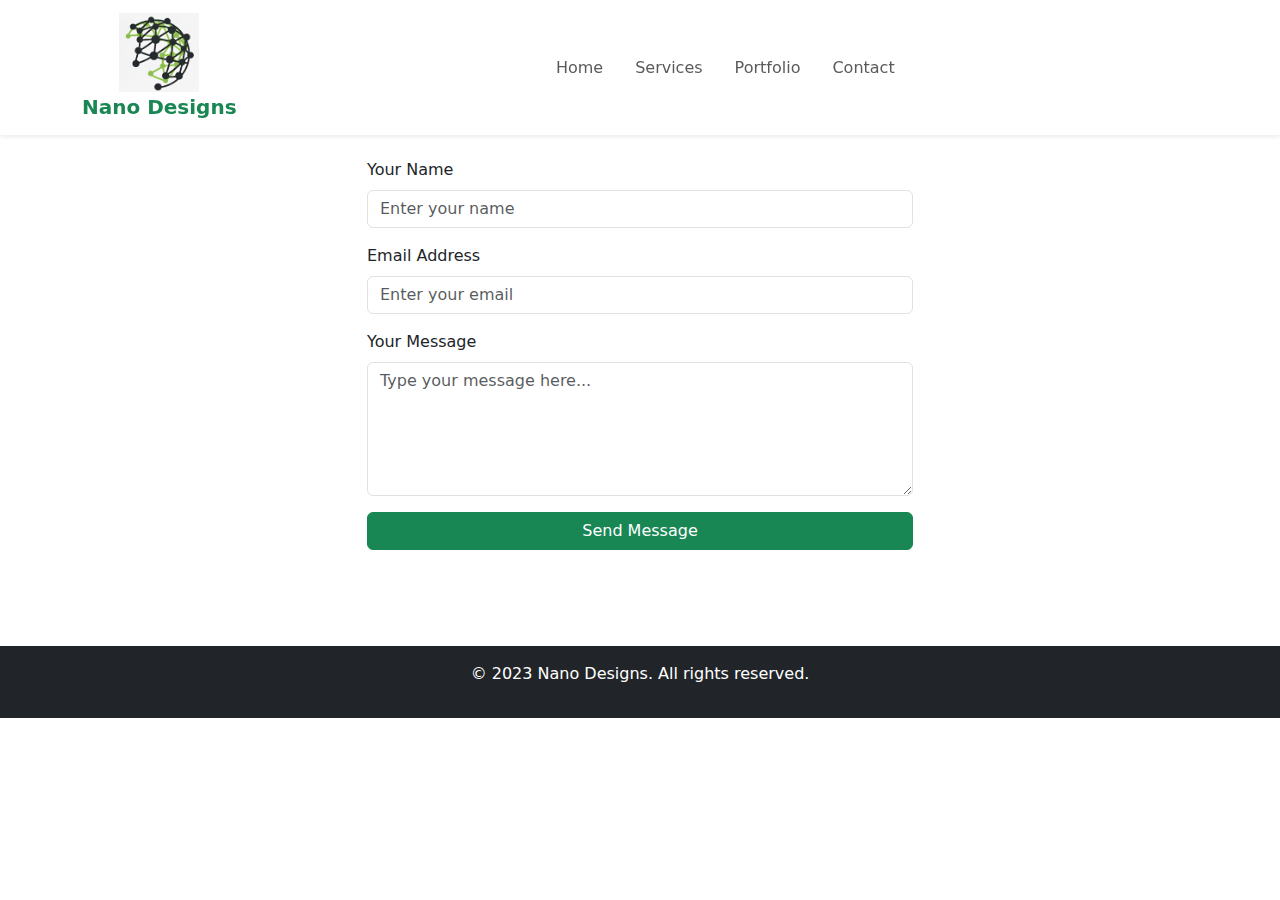
==== contact.html @ c16bdf29 "contact" ====
<!DOCTYPE html>
<html lang="en">
<head>
    <meta charset="UTF-8">
    <meta name="viewport" content="width=device-width, initial-scale=1.0">
    <meta http-equiv="X-UA-Compatible" content="ie=edge">
    <title>Contact Us - Nano Designs</title>

    <!-- Bootstrap & Font Awesome -->
    <link href="https://cdn.jsdelivr.net/npm/bootstrap@5.3.0/dist/css/bootstrap.min.css" rel="stylesheet">
    <link rel="stylesheet" href="https://cdnjs.cloudflare.com/ajax/libs/font-awesome/6.0.0/css/all.min.css">

    <!-- Custom CSS -->
    <link rel="stylesheet" href="style.css">
</head>
<body>
    <header>
        <nav class="navbar navbar-light bg-white shadow-sm fixed-top">
            <div class="container d-flex justify-content-between align-items-center">
                <a class="navbar-brand d-flex align-items-center" href="index.html">
                    <img src="new.jpg" alt="Logo" class="logo">
                    <span class="fw-bold text-success">Nano Designs</span>
                </a>
                <ul class="nav-links d-flex">
                    <li><a href="index.html">Home</a></li>
                    <li><a href="services.html">Services</a></li>
                    <li><a href="portfolio.html">Portfolio</a></li>
                    <li><a href="contact.html">Contact</a></li>
                </ul>
            </div>
        </nav>
    </header>

    <section class="container py-5 mt-5" id="contact">
        <h2 class="text-center mb-4 fw-bold">Contact Us</h2>
        <div class="row justify-content-center">
            <div class="col-md-6">
                <form>
                    <div class="mb-3">
                        <label for="name" class="form-label">Your Name</label>
                        <input type="text" class="form-control" id="name" placeholder="Enter your name" required>
                    </div>
                    <div class="mb-3">
                        <label for="email" class="form-label">Email Address</label>
                        <input type="email" class="form-control" id="email" placeholder="Enter your email" required>
                    </div>
                    <div class="mb-3">
                        <label for="message" class="form-label">Your Message</label>
                        <textarea class="form-control" id="message" rows="5" placeholder="Type your message here..." required></textarea>
                    </div>
                    <button type="submit" class="btn btn-success w-100">Send Message</button>
                </form>
            </div>
        </div>
    </section>

    <footer class="bg-dark text-white text-center py-3 mt-5">
        <p>&copy; 2023 Nano Designs. All rights reserved.</p>
    </footer>

    <!-- Bootstrap JS -->
    <script src="https://cdn.jsdelivr.net/npm/bootstrap@5.3.0/dist/js/bootstrap.bundle.min.js"></script>
</body>
</html>
---- style.css ----
/* Reset default styles */
* {
    margin: 0;
    padding: 0;
    box-sizing: border-box;
}

/* Navigation Bar */
.navbar .container {
    display: flex;
    justify-content: center; /* Centers navbar content */
    align-items: center; /* Align items vertically */
}

/* Centered Navigation Links */
.nav-links {
    list-style: none; /* Removes default bullet points */
    padding: 0; /* Removes any default padding */
    margin: 0; /* Ensures no extra space is added */
    display: flex;
    flex-wrap: wrap;
    justify-content: center; /* Centers horizontally */
    align-items: center; /* Aligns vertically */
    flex-grow: 1; /* Ensures it takes up available space */
}

.nav-links a {
    text-decoration: none;
    color: #5a5a5a;
    font-weight: 500;
    padding: 0.5rem 1rem;
    transition: background-color 0.3s;
}

.nav-links a:hover {
    background-color: #eaeef0;
    border-radius: 5px;
}

/* Center Logo and Text */
.navbar-brand {
    display: flex;
    flex-direction: column;
    align-items: center;
    justify-content: center;
    flex-grow: 0; /* Prevents the logo from expanding */
}

.logo {
    width: 80px;
}

/* Call-to-Action Button */
.cta-button {
    display: inline-block;
    padding: 1rem 2rem;
    background-color: #5a5a5a;
    color: white;
    text-decoration: none;
    border-radius: 5px;
    transition: background-color 0.3s;
}

.cta-button:hover {
    background-color: #85B64A;
}

/* Hero Section */
.hero {
    margin-top: 100px; /* Adjust to ensure content is visible below the fixed navbar */
}

/* Carousel */
.carousel-inner img {
    margin-top: 100px;
    width: 100%; /* Ensures full width */
    height: auto; /* Ensures full image is visible */
    max-height: 500px; /* Prevents excessive stretching */
    object-fit: contain; /* Ensures the whole image is visible */
}

/* Carousel Indicators */
.carousel-indicators {
    color: black;
}

/* Ensure the carousel container has a consistent height */
#heroCarousel {
    width: 100%;
    height: auto; /* Adjusts height dynamically */
    min-height: 350px; /* Minimum height */
    overflow: hidden;
}

/* Force all images to fit the carousel dimensions */
.carousel-inner .carousel-item img {
    width: 100%;
    height: auto;
    object-fit: contain; /* Ensures the whole image is shown */
}

/* Adjust for smaller screens */
@media (max-width: 768px) {
    #heroCarousel {
        min-height: 300px;
    }
}

@media (max-width: 480px) {
    #heroCarousel {
        min-height: 250px;
    }
}

/* Change the color of carousel arrows to black */
.carousel-control-next-icon,
.carousel-control-prev-icon {
    filter: invert(1); /* Makes arrows black */
    width: 90%;
}

/* Change the color of inactive carousel indicators to black */
.carousel-indicators button {
    background-color: #85B64A !important; /* Sets the dots to black */
    opacity: 1; /* Set the opacity to 50% */
}

/* Make the active indicator fully black */
.carousel-indicators .active {
    background-color: black !important;
    opacity: 1; /* Full opacity for the active dot */
}

/* Optional: Resize the dots for better visibility */
.carousel-indicators button {
    width: 12px;
    height: 12px;
}
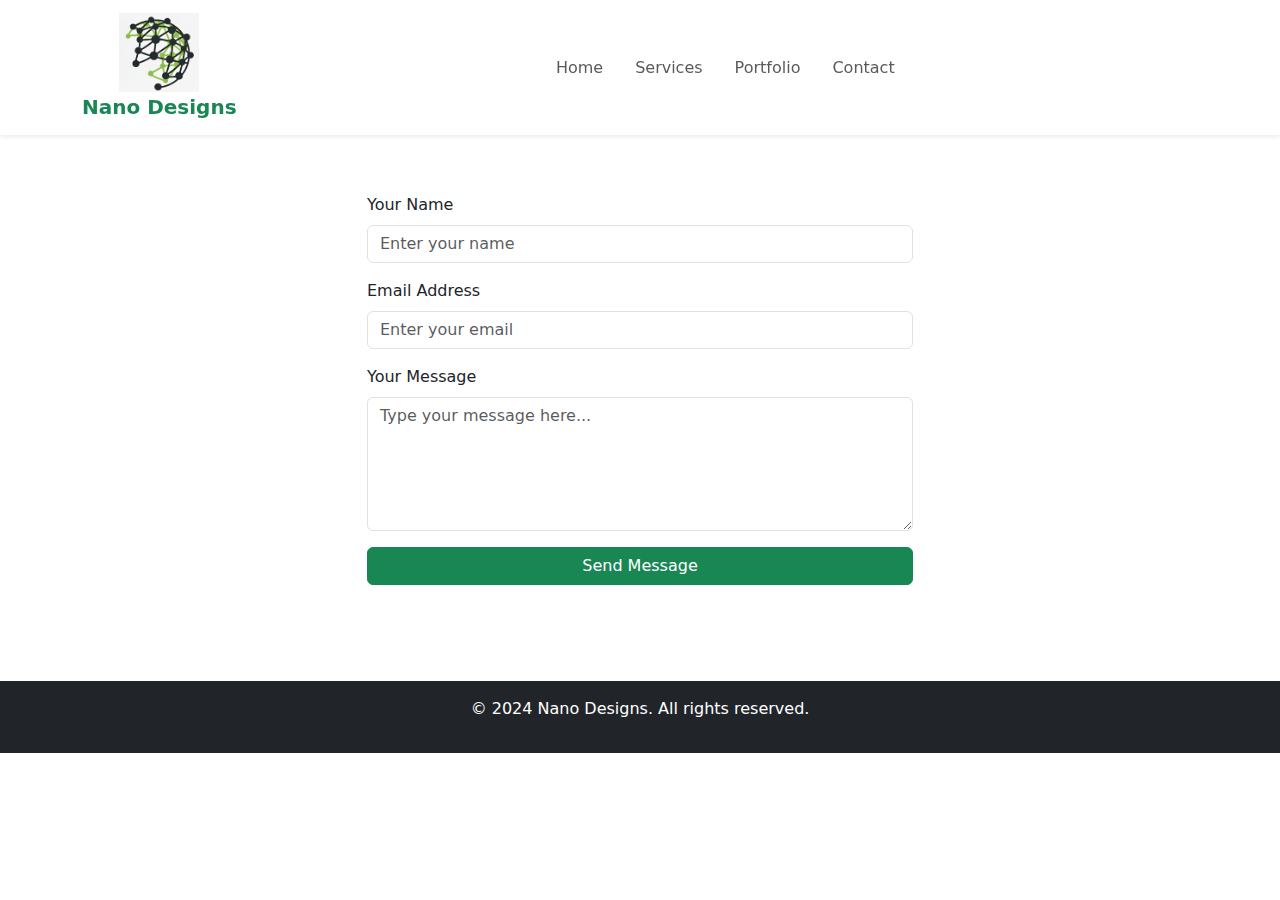
==== commit a2fb1bfc: "servies" ====
--- a/contact.html
+++ b/contact.html
@@ -35,30 +35,53 @@
         <h2 class="text-center mb-4 fw-bold">Contact Us</h2>
         <div class="row justify-content-center">
             <div class="col-md-6">
-                <form>
+                <form id="contact-form">
                     <div class="mb-3">
                         <label for="name" class="form-label">Your Name</label>
-                        <input type="text" class="form-control" id="name" placeholder="Enter your name" required>
+                        <input type="text" class="form-control" name="name" id="name" placeholder="Enter your name" required>
                     </div>
                     <div class="mb-3">
                         <label for="email" class="form-label">Email Address</label>
-                        <input type="email" class="form-control" id="email" placeholder="Enter your email" required>
+                        <input type="email" class="form-control" name="email" id="email" placeholder="Enter your email" required>
                     </div>
                     <div class="mb-3">
                         <label for="message" class="form-label">Your Message</label>
-                        <textarea class="form-control" id="message" rows="5" placeholder="Type your message here..." required></textarea>
+                        <textarea class="form-control" name="message" id="message" rows="5" placeholder="Type your message here..." required></textarea>
                     </div>
                     <button type="submit" class="btn btn-success w-100">Send Message</button>
+                    <p id="success-message" class="text-success mt-3" style="display: none;">Message sent successfully!</p>
                 </form>
             </div>
         </div>
     </section>
 
     <footer class="bg-dark text-white text-center py-3 mt-5">
-        <p>&copy; 2023 Nano Designs. All rights reserved.</p>
+        <p>&copy; 2024 Nano Designs. All rights reserved.</p>
     </footer>
 
     <!-- Bootstrap JS -->
     <script src="https://cdn.jsdelivr.net/npm/bootstrap@5.3.0/dist/js/bootstrap.bundle.min.js"></script>
+
+    <script>
+    document.getElementById("contact-form").addEventListener("submit", async function(event) {
+        event.preventDefault();
+
+        const form = event.target;
+        const formData = new FormData(form);
+
+        const response = await fetch("https://formspree.io/f/mwpvogzj", {
+            method: "POST",
+            body: formData,
+            headers: { "Accept": "application/json" }
+        });
+
+        if (response.ok) {
+            document.getElementById("success-message").style.display = "block";
+            form.reset();
+        } else {
+            alert("Message sending failed. Please try again.");
+        }
+    });
+    </script>
 </body>
-</html>
+</html>--- a/style.css
+++ b/style.css
@@ -136,3 +136,10 @@
     width: 12px;
     height: 12px;
 }
+.col-md-6 {
+    margin-top: 35px;
+    justify-content: center;
+    align-items: center;
+}
+
+
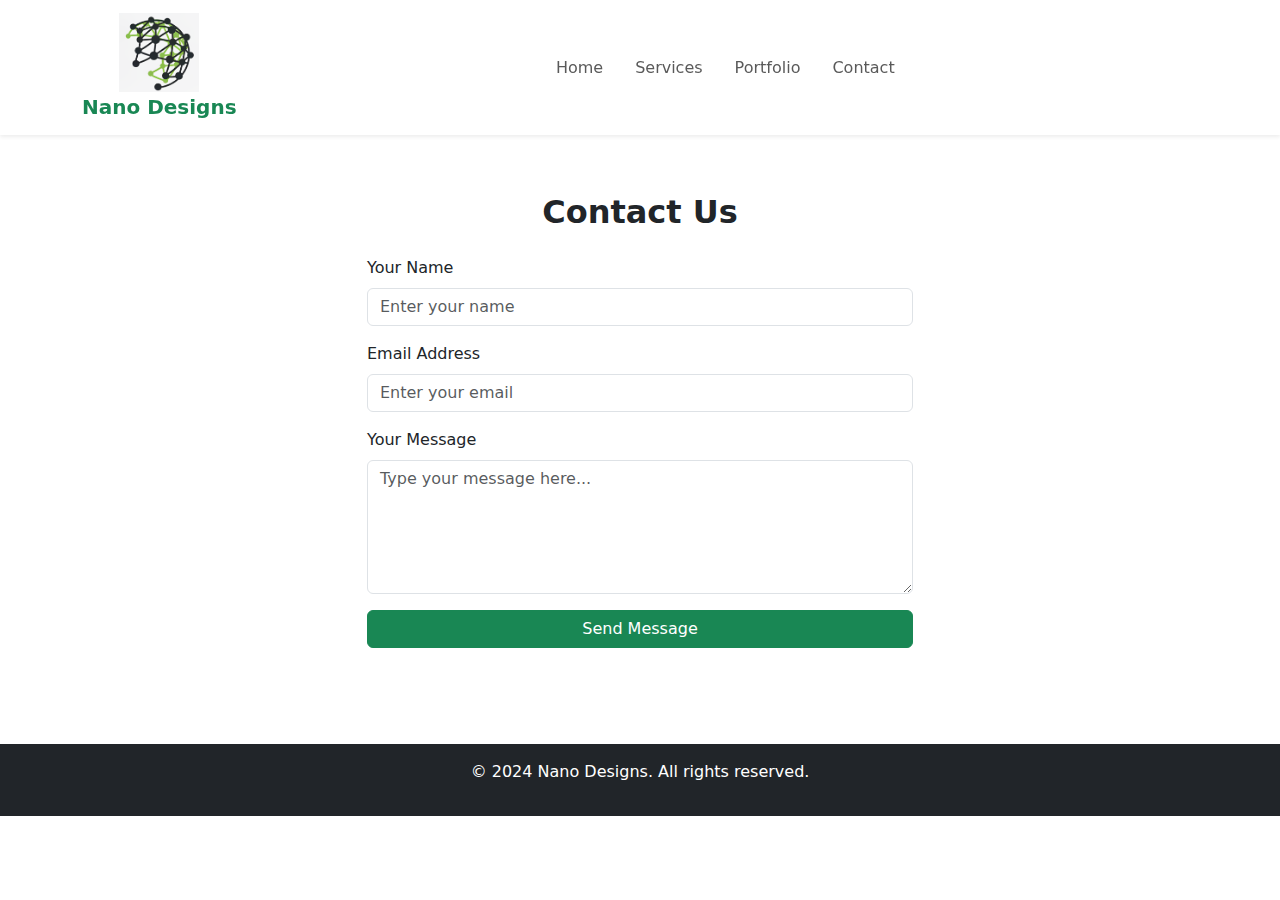
==== commit a2213183: "fixed everything lol" ====
--- a/contact.html
+++ b/contact.html
@@ -32,11 +32,12 @@
     </header>
 
     <section class="container py-5 mt-5" id="contact">
-        <h2 class="text-center mb-4 fw-bold">Contact Us</h2>
+        <h2 class="text-center mb-4 fw-bold">'</h2>
         <div class="row justify-content-center">
             <div class="col-md-6">
                 <form id="contact-form">
                     <div class="mb-3">
+                        <h2 class="text-center mb-4 fw-bold">Contact Us</h2>
                         <label for="name" class="form-label">Your Name</label>
                         <input type="text" class="form-control" name="name" id="name" placeholder="Enter your name" required>
                     </div>
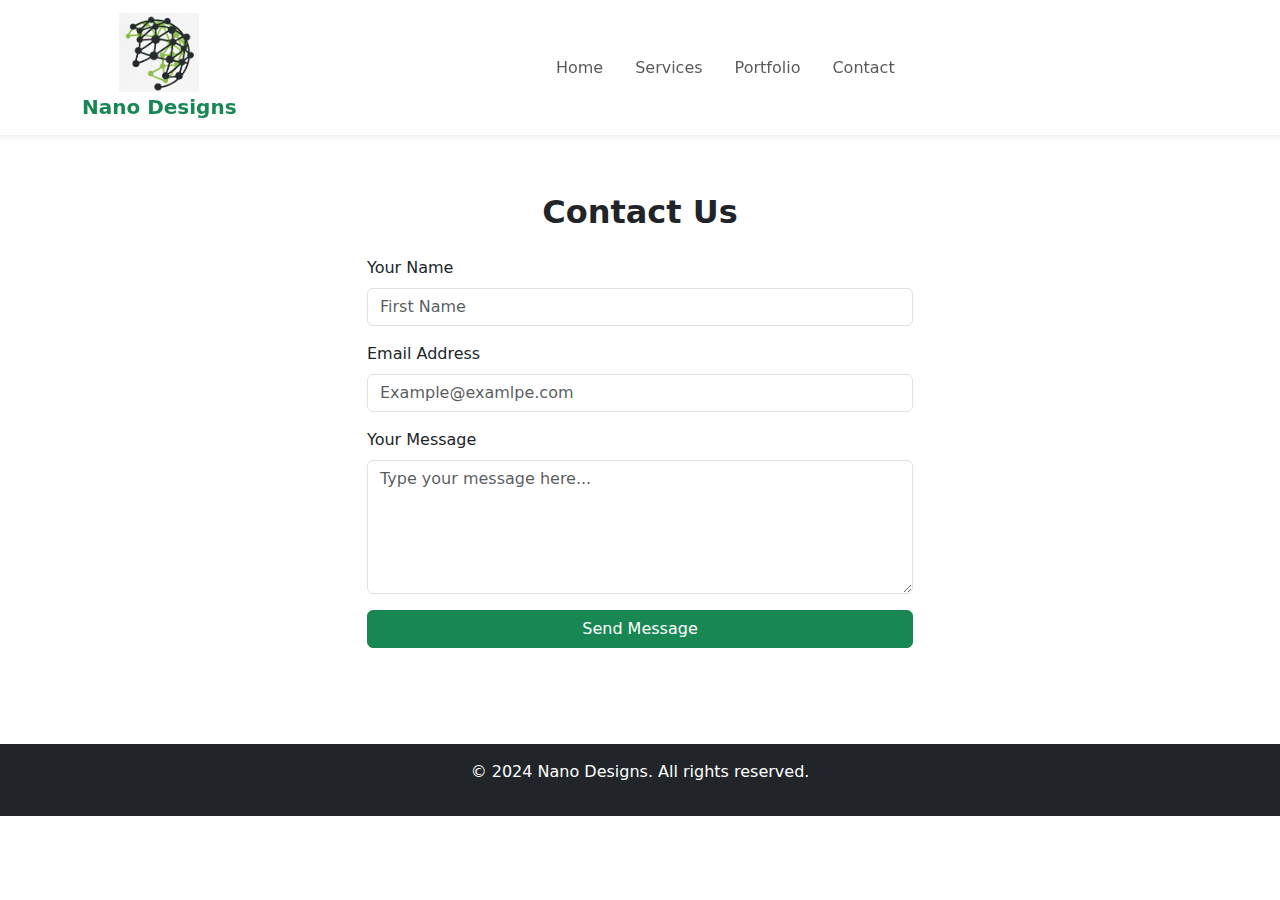
==== commit d6676e53: "place holders changed" ====
--- a/contact.html
+++ b/contact.html
@@ -39,11 +39,11 @@
                     <div class="mb-3">
                         <h2 class="text-center mb-4 fw-bold">Contact Us</h2>
                         <label for="name" class="form-label">Your Name</label>
-                        <input type="text" class="form-control" name="name" id="name" placeholder="Enter your name" required>
+                        <input type="text" class="form-control" name="name" id="name" placeholder="First Name" required>
                     </div>
                     <div class="mb-3">
                         <label for="email" class="form-label">Email Address</label>
-                        <input type="email" class="form-control" name="email" id="email" placeholder="Enter your email" required>
+                        <input type="email" class="form-control" name="email" id="email" placeholder="Example@examlpe.com" required>
                     </div>
                     <div class="mb-3">
                         <label for="message" class="form-label">Your Message</label>
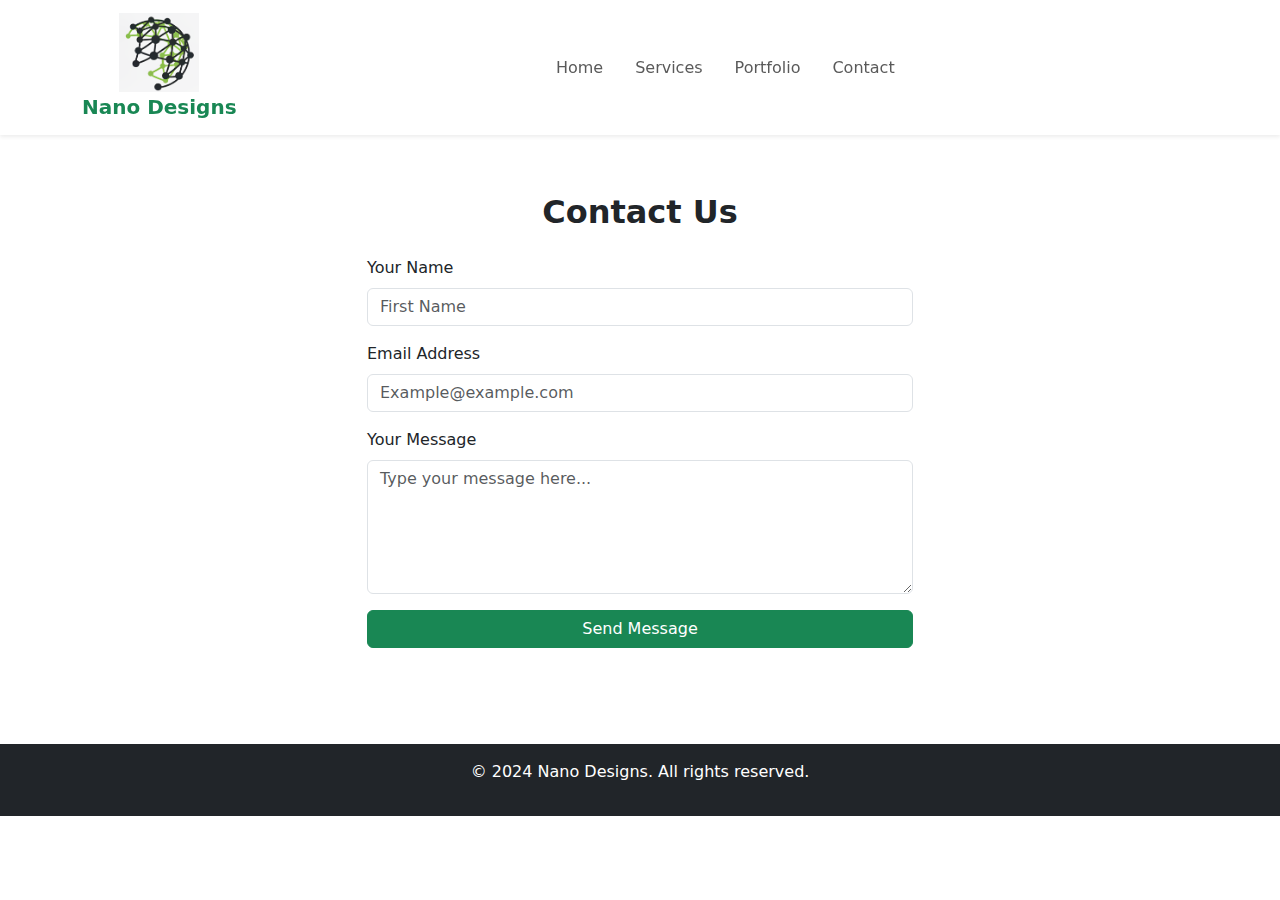
==== commit d1e399f5: "typo" ====
--- a/contact.html
+++ b/contact.html
@@ -43,7 +43,7 @@
                     </div>
                     <div class="mb-3">
                         <label for="email" class="form-label">Email Address</label>
-                        <input type="email" class="form-control" name="email" id="email" placeholder="Example@examlpe.com" required>
+                        <input type="email" class="form-control" name="email" id="email" placeholder="Example@example.com" required>
                     </div>
                     <div class="mb-3">
                         <label for="message" class="form-label">Your Message</label>
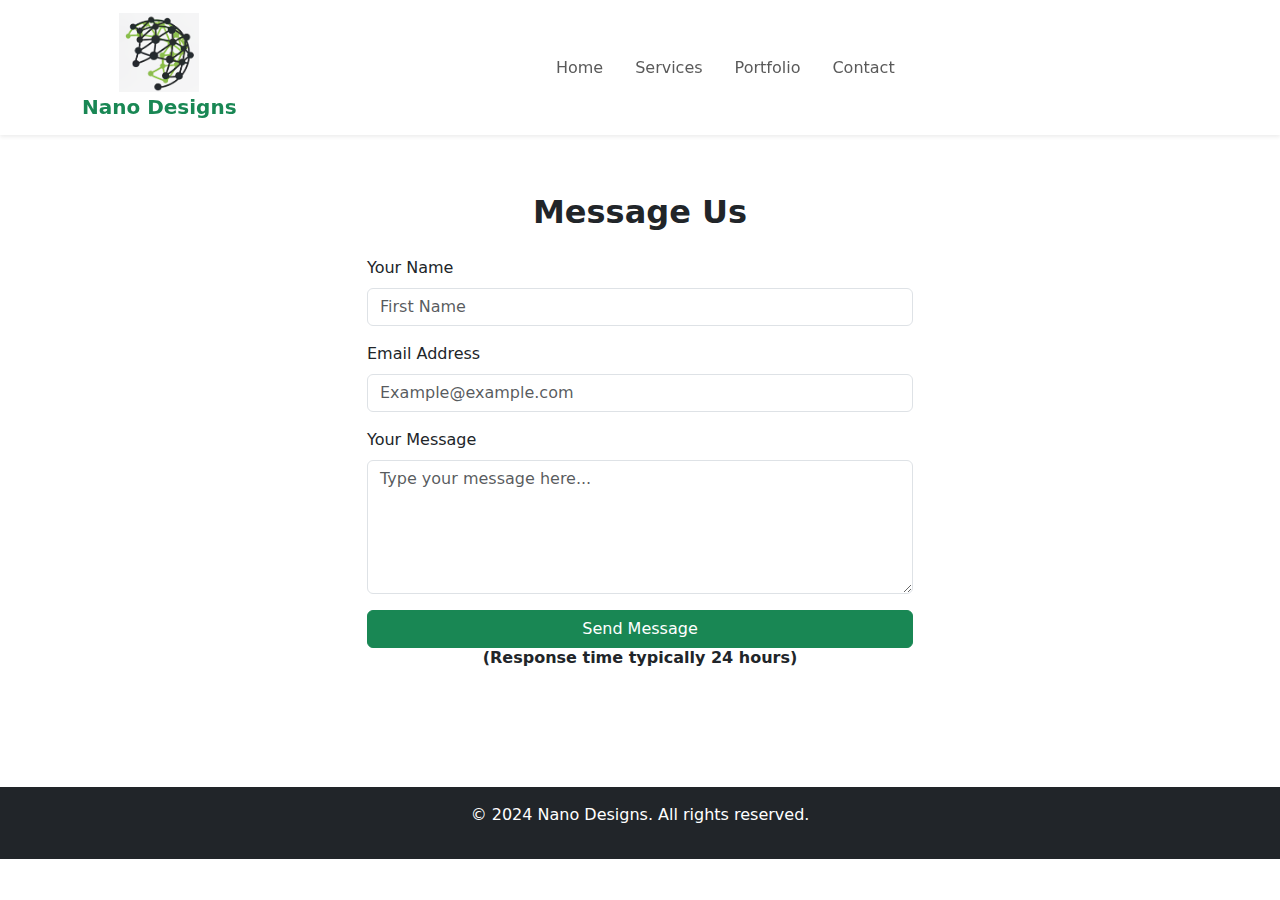
==== commit 9e0cf77a: "contact responce time" ====
--- a/contact.html
+++ b/contact.html
@@ -37,7 +37,7 @@
             <div class="col-md-6">
                 <form id="contact-form">
                     <div class="mb-3">
-                        <h2 class="text-center mb-4 fw-bold">Contact Us</h2>
+                        <h2 class="text-center mb-4 fw-bold">Message Us</h2>
                         <label for="name" class="form-label">Your Name</label>
                         <input type="text" class="form-control" name="name" id="name" placeholder="First Name" required>
                     </div>
@@ -50,6 +50,7 @@
                         <textarea class="form-control" name="message" id="message" rows="5" placeholder="Type your message here..." required></textarea>
                     </div>
                     <button type="submit" class="btn btn-success w-100">Send Message</button>
+                    <h6 class="text-center mb-4 fw-bold">(Response time typically 24 hours)</h6>
                     <p id="success-message" class="text-success mt-3" style="display: none;">Message sent successfully!</p>
                 </form>
             </div>
--- a/style.css
+++ b/style.css
@@ -142,4 +142,46 @@
     align-items: center;
 }
 
+/* Carousel Caption Styling */
+.carousel-caption h5,
+.carousel-caption p {
+    color: #176de5; /* Bootstrap's success color (green) */
+    text-shadow: 2px 2px 4px rgba(0, 0, 0, 0.5); /* Adds shadow for better readability */
+}
 
+/* Position carousel text in the top left with a speech bubble */
+.carousel-caption {
+    position: absolute;
+    top: 100px; /* Adjust as needed */
+    left: max(25%,80px); /* Adjust as needed */
+    background: rgb(220, 219, 219);
+    color: black;
+    padding: 5px 10px; /* Reduces the size */
+    border-radius: 8px; /* Slightly smaller rounding */
+    text-align: left;
+    max-width: min(27%, 250px); /* Decreases overall width */
+    font-size: 14px; /* Makes text smaller */
+    max-height: 150px;
+    box-shadow: 2px 2px 10px rgba(0, 0, 0, 0.2);
+}
+
+/* Speech bubble tail */
+.carousel-caption::after {
+    content: "";
+    position: absolute;
+    bottom: -10px; /* Adjust based on position */
+    left: 15px;
+    width: 0;
+    height: 0;
+    border-left: 10px solid transparent;
+    border-right: 10px solid transparent;
+    border-top: 10px solid rgb(170, 159, 159); /* Matches background */
+}
+
+/* Ensure text is fully visible */
+.carousel-caption h5,
+.carousel-caption p {
+    color: #c00505 !important;
+    text-shadow: none; /* Remove shadow for better clarity */
+    font-weight: bold;
+}
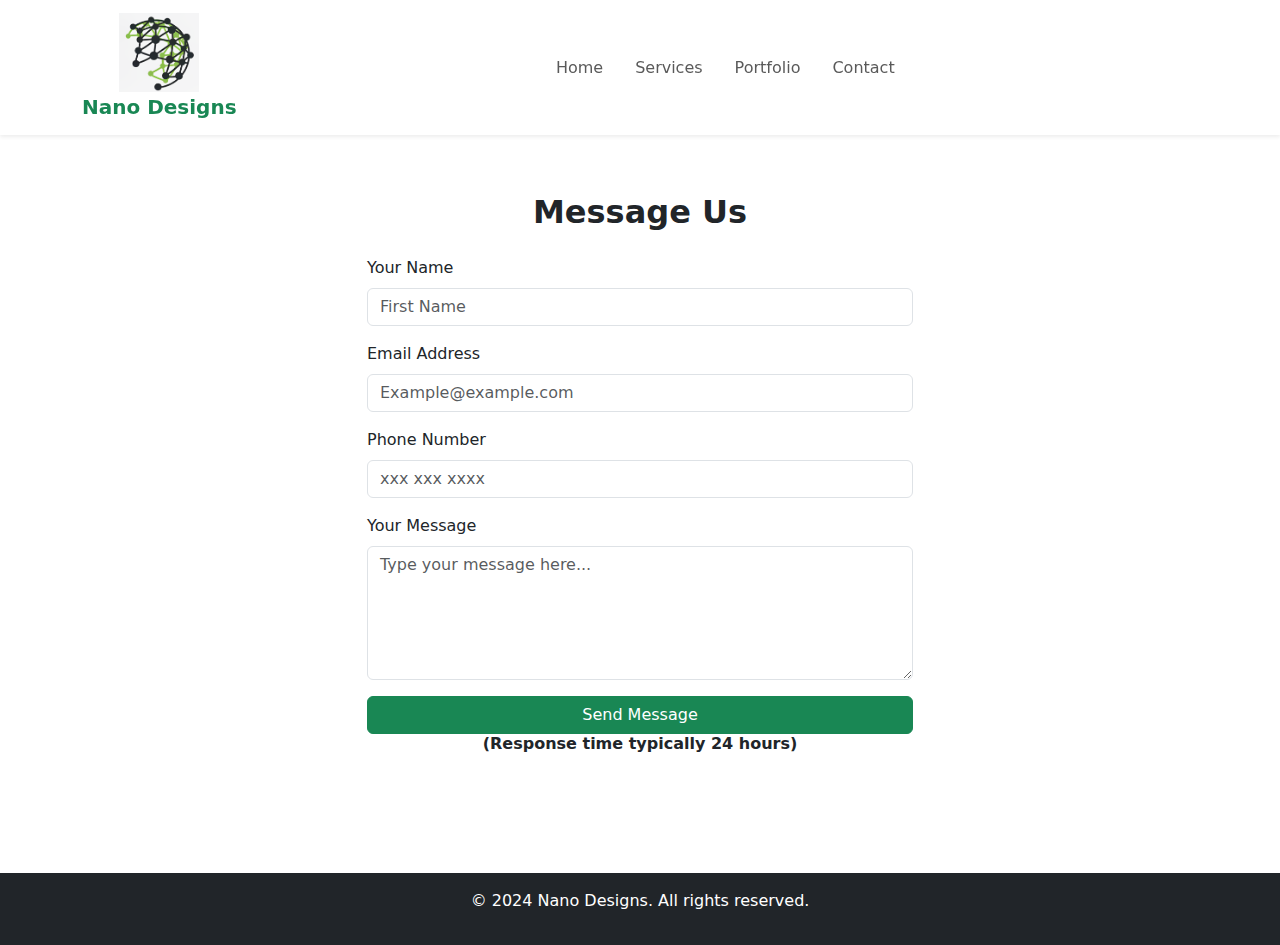
==== commit 4aa1619b: "added phone number support" ====
--- a/contact.html
+++ b/contact.html
@@ -46,6 +46,10 @@
                         <input type="email" class="form-control" name="email" id="email" placeholder="Example@example.com" required>
                     </div>
                     <div class="mb-3">
+                        <label for="phone" class="form-label">Phone Number</label>
+                        <input type="tel" class="form-control" name="phone" id="phone" placeholder="xxx xxx xxxx" required>
+                    </div>
+                    <div class="mb-3">
                         <label for="message" class="form-label">Your Message</label>
                         <textarea class="form-control" name="message" id="message" rows="5" placeholder="Type your message here..." required></textarea>
                     </div>
@@ -86,4 +90,4 @@
     });
     </script>
 </body>
-</html>+</html>
--- a/style.css
+++ b/style.css
@@ -1,4 +1,4 @@
-/* Reset default styles */
+ /* Reset default styles */
 * {
     margin: 0;
     padding: 0;
@@ -136,6 +136,7 @@
     width: 12px;
     height: 12px;
 }
+
 .col-md-6 {
     margin-top: 35px;
     justify-content: center;
@@ -185,3 +186,111 @@
     text-shadow: none; /* Remove shadow for better clarity */
     font-weight: bold;
 }
+
+/* Flexbox for Overview Section */
+.row {
+    display: flex;
+    flex-wrap: wrap;
+}
+
+.col-md-4 {
+    display: flex;
+}
+
+.card {
+    flex: 1;
+    display: flex;
+    flex-direction: column;
+    justify-content: space-between;
+}
+
+* Center the text below carousel */
+        .text-below-carousel {
+            text-align: center;
+            background: #f8f9fa;
+            padding: 15px;
+            margin-top: 10px;
+            border-radius: 10px;
+            box-shadow: 2px 2px 10px rgba(0, 0, 0, 0.1);
+            max-width: 60%;
+            margin-left: auto;
+            margin-right: auto;
+            display: flex;
+            flex-direction: column;
+            align-items: center;
+            justify-content: center;
+        }
+
+        .text-below-carousel h5 {
+            color: #176de5;
+            font-size: 20px;
+            font-weight: bold;
+        }
+
+        .text-below-carousel p {
+            font-size: 18px;
+            color: #333;
+        }
+
+        /* Carousel Container */
+#heroCarousel {
+    width: 100%;
+    height: auto; /* Allow height to adjust based on content */
+    min-height: 300px; /* Minimum height to prevent collapsing */
+    overflow: hidden;
+    position: relative;
+}
+
+/* Carousel Images */
+.carousel-inner img {
+    width: 100%;
+    height: auto; /* Allow height to adjust based on width */
+    object-fit: contain; /* Ensures the entire image is visible */
+}
+
+/* Text Below Carousel */
+.text-below-carousel {
+    text-align: center;
+    background: #f8f9fa;
+    padding: 15px;
+    margin-top: 20px;
+    border-radius: 10px;
+    box-shadow: 2px 2px 10px rgba(0, 0, 0, 0.1);
+    max-width: 60%; /* Consistent width */
+    margin-left: auto;
+    margin-right: auto;
+}
+
+.text-below-carousel h5 {
+    color: #176de5;
+    font-size: 20px;
+    font-weight: bold;
+    margin-bottom: 10px;
+}
+
+.text-below-carousel p {
+    font-size: 18px;
+    color: #333;
+    margin: 0;
+}
+
+/* Responsive Adjustments */
+@media (max-width: 768px) {
+    #heroCarousel {
+        min-height: 250px; /* Adjust height for smaller screens */
+    }
+
+    .text-below-carousel {
+        max-width: 80%; /* Wider text box on smaller screens */
+    }
+}
+
+@media (max-width: 480px) {
+    #heroCarousel {
+        min-height: 200px; /* Further adjust height for mobile */
+    }
+
+    .text-below-carousel {
+        max-width: 90%; /* Full width on very small screens */
+    }
+}